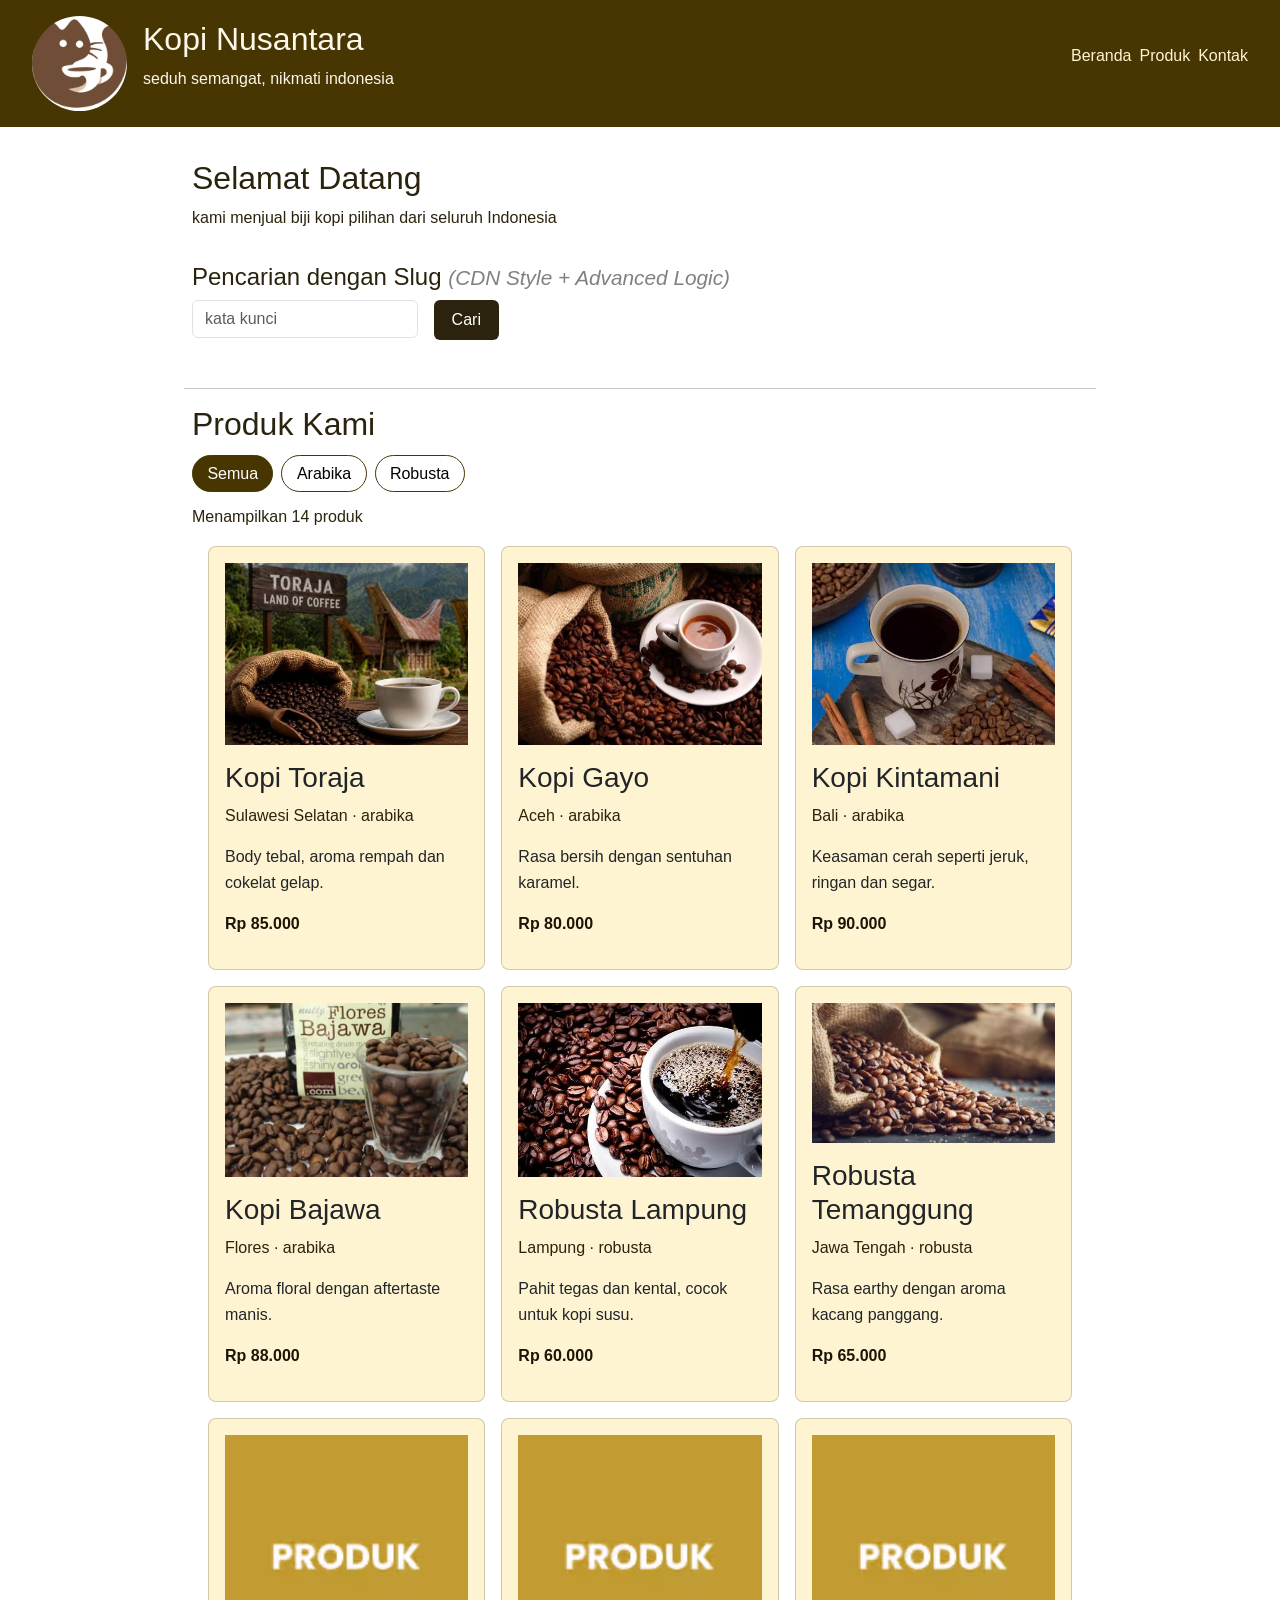
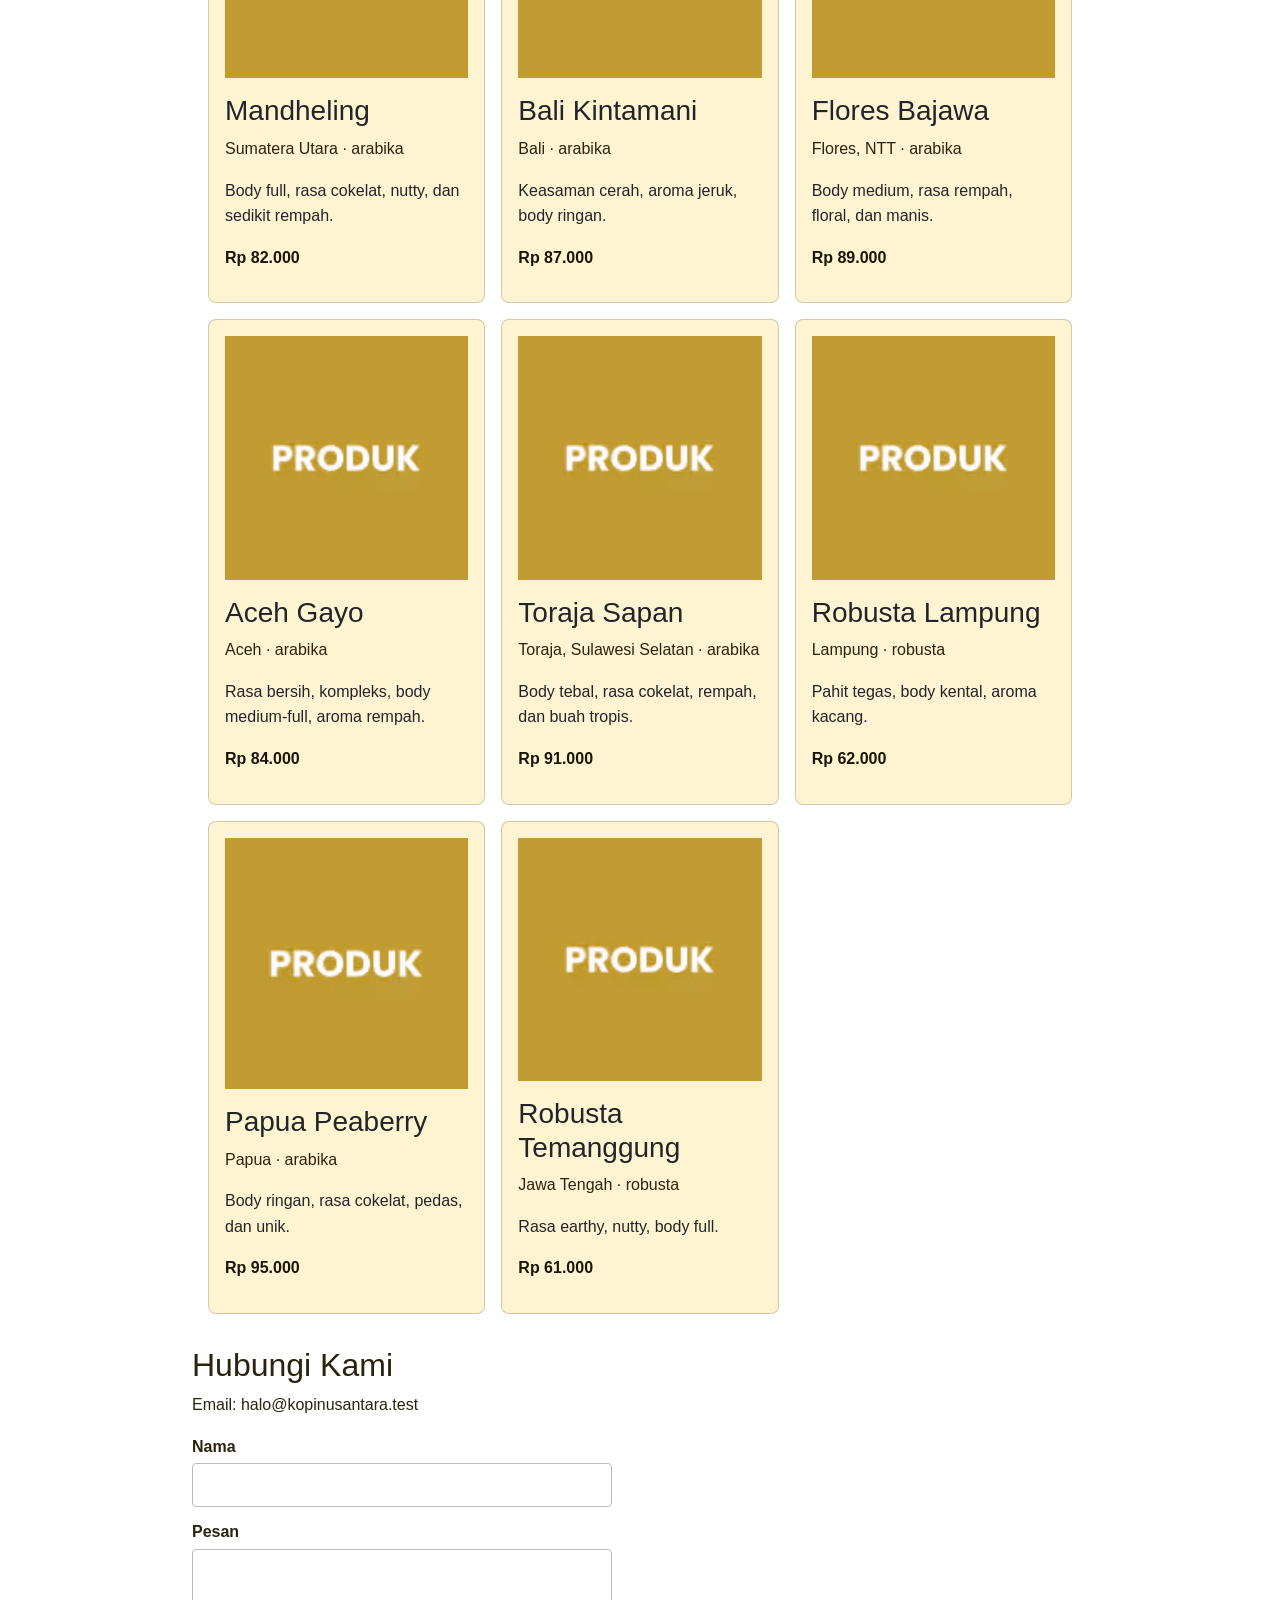
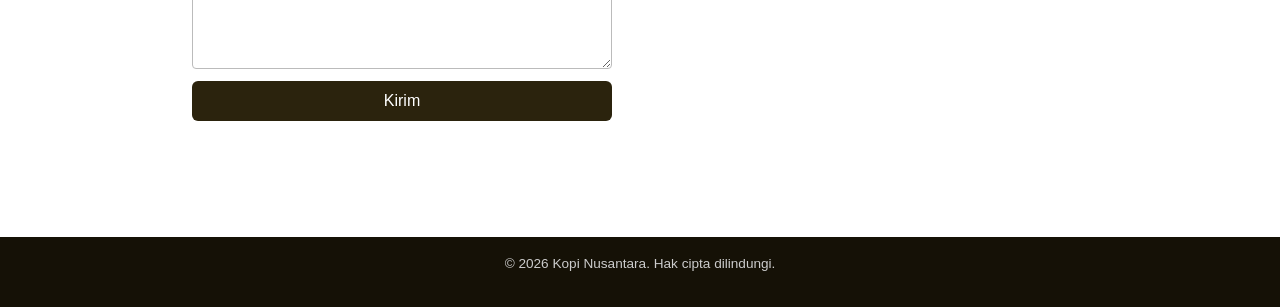
==== index.html @ 4aca623a "pasanga icon, pencarian slug cdn" ====
<!-- Pembuatan STRUKTUR HTML -->
<!DOCTYPE html>
<html lang="id">
<head>
    <title>Kopi Nusantara</title>
    <meta charset="UTF-8">
    <meta name="viewport" content="width=device-width, initial-scale=1.0">
       <!-- CDN Bootstrap 5.3.8 -->
    <link href="https://cdn.jsdelivr.net/npm/bootstrap@5.3.8/dist/css/bootstrap.min.css" rel="stylesheet"
        integrity="sha384-sRIl4kxILFvY47J16cr9ZwB07vP4J8+LH7qKQnuqkuIAvNWLzeN8tE5YBujZqJLB" crossorigin="anonymous">
    <!-- CDN Bootstrap Icons -->
    <link rel="stylesheet" href="https://cdn.jsdelivr.net/npm/bootstrap-icons@1.11.3/font/bootstrap-icons.min.css">
    <!-- Favicon -->
    <link rel="icon" type="image/x-icon" href="img/favicon.ico">
    <link rel="stylesheet" href="css/style.css">
</head>
<!-- TATA LETAK (Layout) -->
<body>
    <!-- Bagian HEADER  -->
    <header class="site-header">
        <!-- Bagian BRAND -->
         <div class="brand">
            <!-- Bagian LOGO -->
            <img src="img/logo-baru.jpg" alt="logo kopi nusantara" class="logo">
            <div><!-- Bagian NAMA WEBSITE & TAGLINE -->
            <!-- NAMA WEBSITE  -->
            <h2 class="site-title">Kopi Nusantara</h2>
            <!-- TAGLINE -->
            <p class="tagline">seduh semangat, nikmati indonesia</p>
            </div>
         </div>
         <!-- BAGIAN NAVIGASI - NAVIGASI -->
          <nav class="main-menu" aria-label="Menu utama"> 
            <ul id="menu"></ul> 
          </nav>
    </header>
    <!-- bagian CONTENT -->
    <main class="site-content">
     <!-- sub bagian untuk Beranda -->
      <section id="beranda">
        <h2>Selamat Datang</h2>
        <p>kami menjual biji kopi pilihan dari seluruh Indonesia</p>
      </section>
      <!-- <PENCARIAN  PAK -->
        <!-- <h3>Pencarian dengan Slug</h3>
        <p>Masukkan kata kunci slug:</p>
        <input type="text" id="inputSlug" placeholder="Contoh: kintamani">
        <br>
        <button onclick="cariSlug()" class="btn">Cari</button>
        <div id="hasilCari"></div> -->
      <!-- PENCARIAN ANANG -->
      <!-- <div>
        <input type="text" id="inputSlug" placeholder="Cari Produk..." oninput="this.value.replace(/[^a-zA-Z\s]/g, '')">
        <button onclick="cariSlug()" class="btn">Cari</button>
        <div id="hasilCari"></div>
      </div> -->

      <!-- 🟢 CDN Style -->
            <h4>Pencarian dengan Slug <em><small style="color: gray; font-size: 1.3rem;">(CDN Style + Advanced
                        Logic)</small></em>
            </h4>
            <div class="row g-3">
                <div class="col-auto">
                    <input type="text" class="form-control" id="inputSlugCDN" placeholder="kata kunci">
                </div>
                <div class="col-auto">
                    <button onclick="cariSlugCDN()" class="btn btn-primary mb-3">Cari</button>
                </div>
                <div id="hasilCariCDN"></div>
                <hr>
            </div>
            
      <!-- sub bagian untuk produk -->
      <section id="produk">
        <h2>Produk Kami</h2> 
        <div class="filters" id="filter-produk"></div> 
        <p class="meta" id="jumlah-produk"></p> 
         <div class="grid" id="daftar-produk"></div> 
      </section>
      <!-- sub bagian untuk kontak -->
      <section id="kontak">
        <h2>Hubungi Kami</h2> 
        <p>Email: halo@kopinusantara.test</p> 
        <form id="form-kontak" novalidate> 
            <label>Nama <input type="text" name="nama"></label> 
            <label>Pesan <textarea name="pesan" rows="4"></textarea></label> 
            <button type="submit" class="btn">Kirim</button> 
            <p id="form-status" role="status"></p> 
        </form> 
      </section>
    </main>
    <!-- bagian FOOTER -->
    <footer class="site-footer">
        <p>&copy; <span id="tahun"></span> Kopi Nusantara. Hak cipta dilindungi.</p>
    </footer>
    <!-- <script src="js/data.js"></script>  -->
     <script src="js/produk.json"></script>
    <script src="js/app.js"></script>
    <script src="js/cari_slug_cdn.js"></script>
    <!-- <script src="js/search.js"></script> -->
</body>
</html>
---- css/style.css ----
:root {
    --warna-utama: #473602;
    --warna-kedua: #291e01;
    --warna-aksen: #fff4d1;
    /* secara umum dapat ditulis dengan */
    --primary-color: #2b230d;
    --secondary-color: #1b1508;
    --accent-color: #fbf7eb;
}

/* RESET DASAR*/
* {
    box-sizing: border-box;
    margin: 0;
    padding: 0;
}

/* TAMPILAN UMUM */
body {
    font-family: Arial, Helvetica, sans-serif;
    line-height: 1.6;
    color: var(--primary-color);
    display: flex;
    flex-direction: column;
    min-height: 100vh;
}

/* HEADER */
.site-header {
    padding: 1rem 2rem;
    background-color: var(--warna-utama);
    color: var(--accent-color);
    display: flex;
    justify-content: space-between;
    align-items: center;
}

/* TAGLINE */
.tagline {
    font-size: 0.05 rem;
}

/* MENU */
.main-menu ul {
    list-style: none;
    display: flex;
    gap: 0.5rem;
    list-style: none;
}

.main-menu a {
    color: var(--warna-aksen);
    text-decoration: none;
}

.main-menu a:hover {
    text-decoration: underline;
}

/* CONTENT */
.site-content {
    padding: 2rem;
    text-align: left;
    flex: 1;
    max-width: 960px;
    width: 100%;
    margin: 0 auto;
}

.site-content section {
    margin-bottom: 2rem;
}

/* LOGO */
.logo {
    border-radius: 50px;
    height: 95px;
    width: auto;
}

.grid {
    display: grid;
    grid-template-columns: repeat(auto-fill, minmax(220px, 1fr));
    gap: 1rem;
    margin: 1rem;
}

.card {
    display: flex;
    flex-direction: column;
    justify-content: space-between;
    background-color: var(--warna-aksen);
    border: 1px solid var(#e6d8c6);
    border-radius: 8px;
    padding: 1rem;
}

.product-photo {
    width: auto;
    height: 100%;
    object-fit: cover;
    background-color: var(--accent-color);
    margin-bottom: 1rem;

}

.meta {
    color: var(--primary-color);
    font-size: 0,9rem;
}

.price {
    font-weight: bold;
    color: var(--secondary-color);
    margin-top: 0,5rem;
}

.brand {
    display: flex;
    align-items: center;
    gap: 1rem;
}

.site-footer {
    padding: 1rem;
    background-color: #151106;
    color: #cccccc;
    text-align: center;
    font-size: 0.85rem;
}

/* ===== Responsif ===== */
img {
    max-width: 100%;
}
@media (max-width: 600px) {
    .site-header
    { flex-direction: column; gap: 1rem;
}
.main-menu ul {
    gap: 1rem;
}
.site-content {
    padding: 1rem;
}
}

/* Media Query: 600px artinya: media/device yang layarnya kurang dari 600px akan mengikuti aturan CSS ini */

/* ===== Filter, tombol, dan formulir ===== */ 
.filters { 
  display: flex; 
  gap: 0.5rem; 
  margin: 0.75rem 0; 
} 
 
.filter { 
  padding: 0.3rem 0.9rem; 
  border: 1px solid var(--warna-utama); 
  background: #ffffff; 
  border-radius: 999px; 
  cursor: pointer; 
  text-transform: capitalize; 
} 
 
.filter.active { 
  background: var(--warna-utama);
   color: #ffffff; 
} 
 
.btn { 
  display: inline-block; 
  padding: 0.5rem 1.1rem; 
  background: var(--primary-color); 
  color: #ffffff; 
  border: none; 
  border-radius: 6px; 
  cursor: pointer; 
} 
 
form { 
  display: grid; 
  gap: 0.75rem; 
  max-width: 420px; 
  margin-top: 1rem; 
} 
 
label { 
  display: grid; 
  gap: 0.25rem; 
  font-weight: bold; 
} 
 
input, 
textarea { 
  padding: 0.5rem; 
  font: inherit; 
  border: 1px solid #bbbbbb; 
  border-radius: 4px; 
} 
 
#form-status { 
  min-height: 1.5em; 
  color: var(--warna-utama); 
}
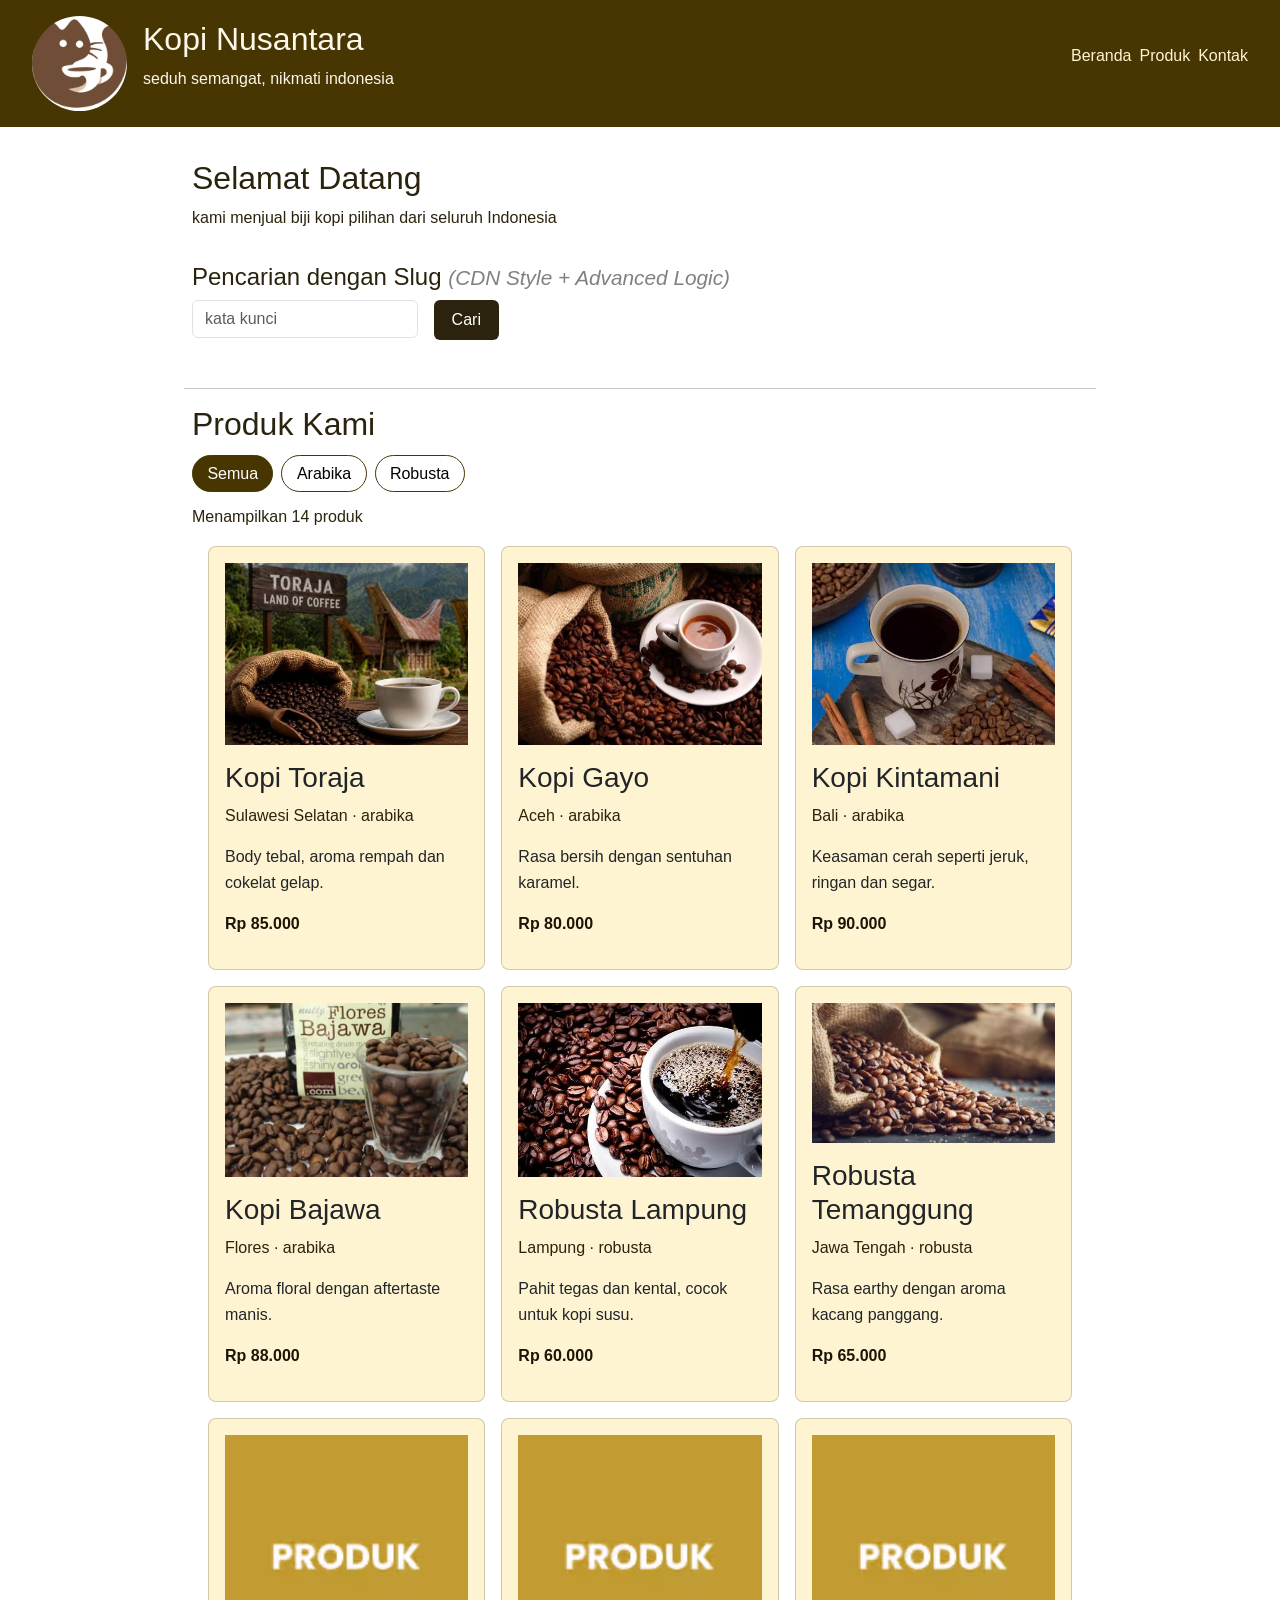
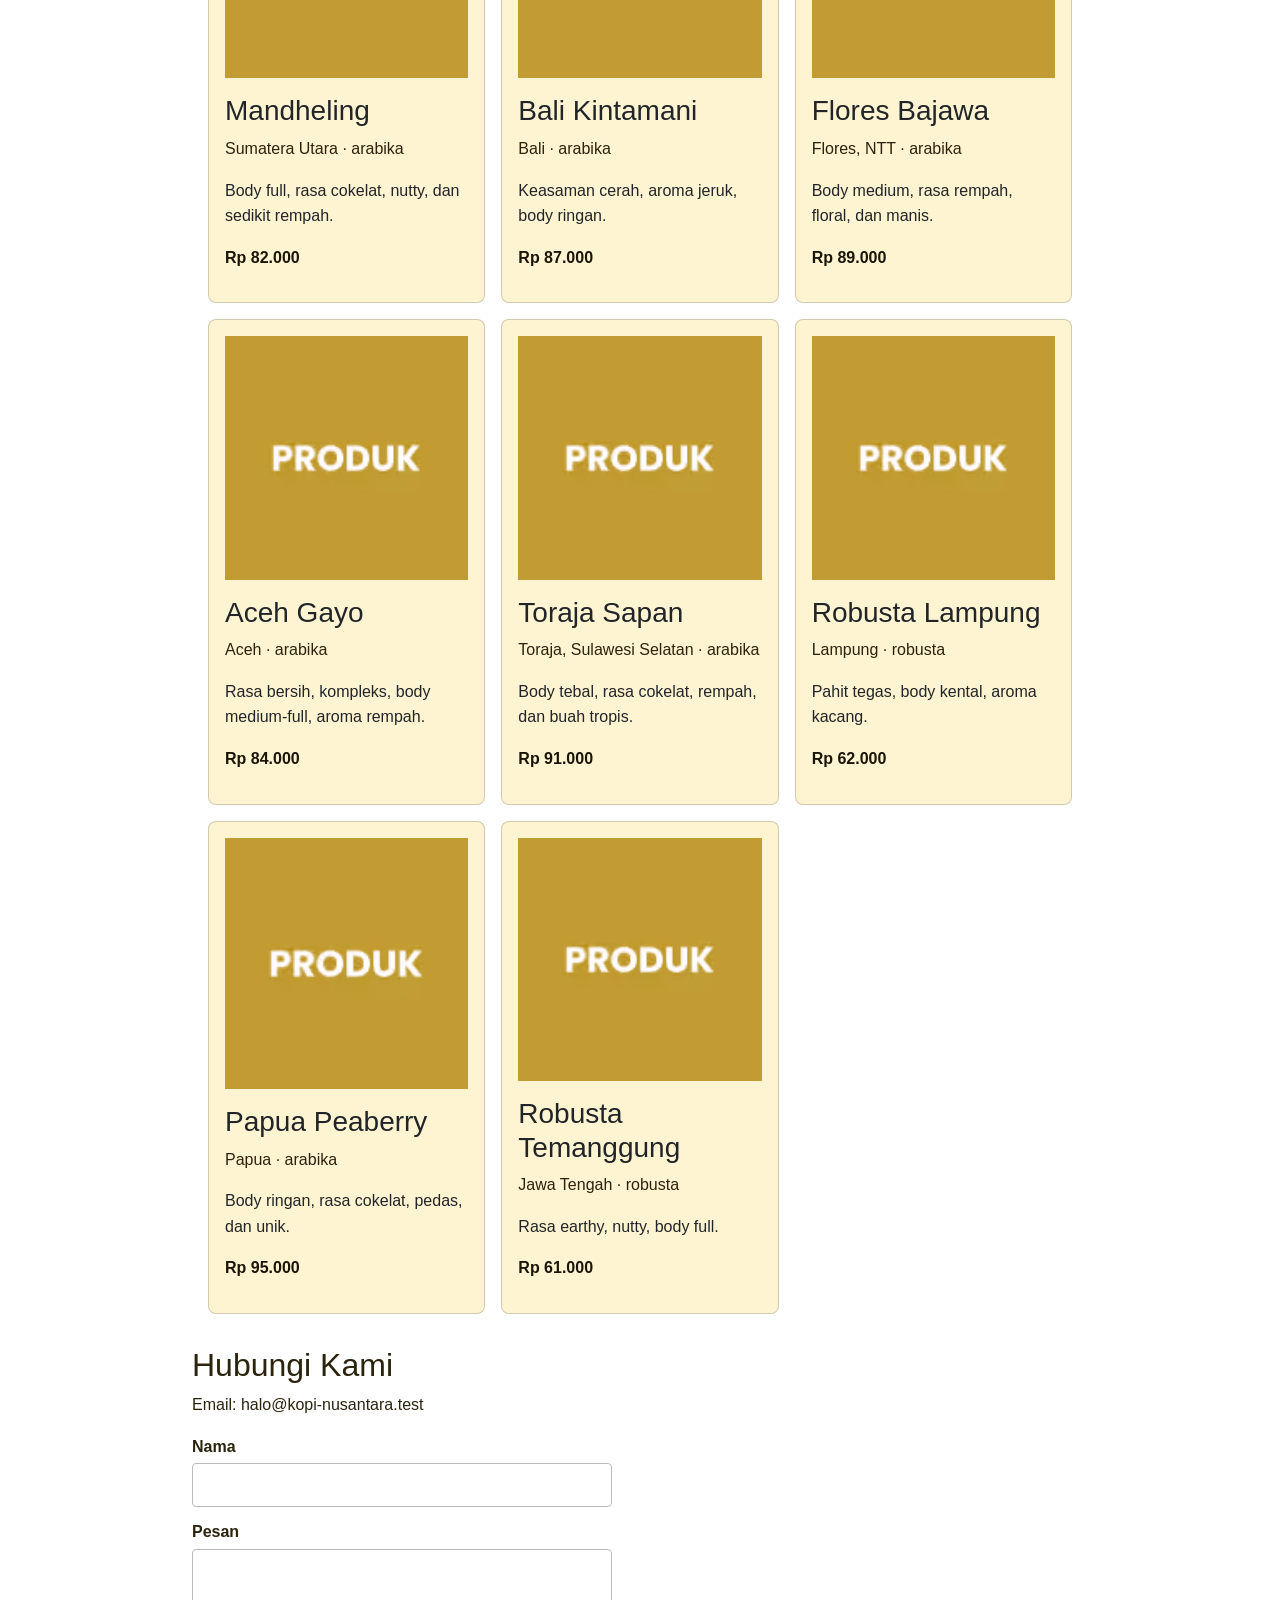
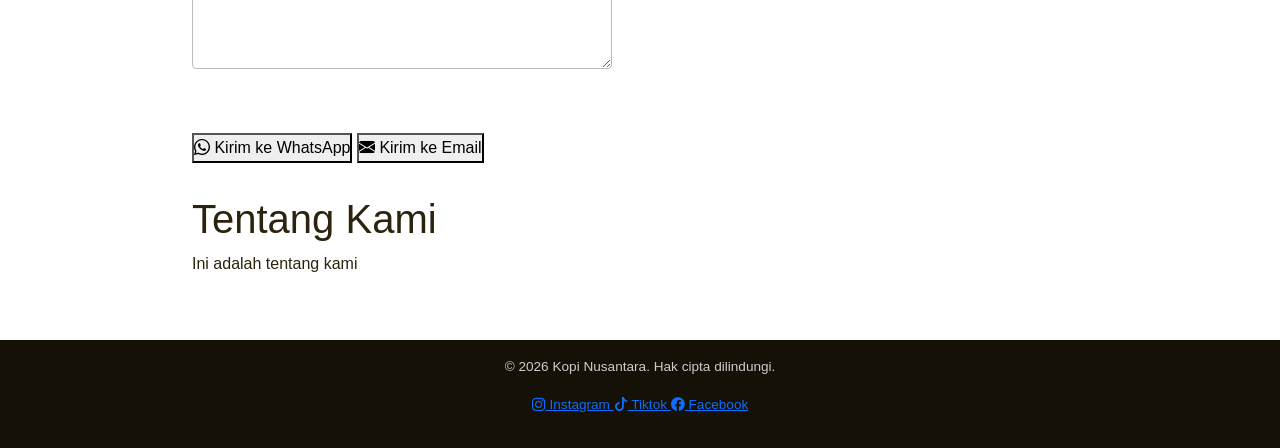
==== commit c4d49a8b: "H10 commit" ====
--- a/index.html
+++ b/index.html
@@ -69,7 +69,7 @@
                 <div id="hasilCariCDN"></div>
                 <hr>
             </div>
-            
+
       <!-- sub bagian untuk produk -->
       <section id="produk">
         <h2>Produk Kami</h2> 
@@ -78,7 +78,7 @@
          <div class="grid" id="daftar-produk"></div> 
       </section>
       <!-- sub bagian untuk kontak -->
-      <section id="kontak">
+      <!-- <section id="kontak">
         <h2>Hubungi Kami</h2> 
         <p>Email: halo@kopinusantara.test</p> 
         <form id="form-kontak" novalidate> 
@@ -87,16 +87,55 @@
             <button type="submit" class="btn">Kirim</button> 
             <p id="form-status" role="status"></p> 
         </form> 
-      </section>
+      </section> -->
+              <section id="kontak">
+            <h2>Hubungi Kami</h2>
+            <p>Email: halo@kopi-nusantara.test</p>
+            <form id="form-kontak" novalidate>
+                <label>Nama <input type="text" name="nama"></label>
+                <label>Pesan <textarea name="pesan" rows="4"></textarea></label>
+                <p id="form-status" role="status"></p>
+                <div class="tombol-kontak-group">
+                    <button onclick="kirimPesanWA(event)" type="button" class="btn-wa">
+                        <i class="bi bi-whatsapp"></i> Kirim ke WhatsApp
+                    </button>
+                    <button onclick="kirimPesanEmail(event)" type="submit" class="btn-email">
+                        <i class="bi bi-envelope-fill"></i> Kirim ke Email
+                    </button>
+                </div>
+            </form>
+        </section>
+        <!-- awal html -->
+        <section id="tentang-kami">
+          <h1>Tentang Kami</h1>
+          <p>Ini adalah tentang kami</p>
+        </section>
+        <!-- akhir html -->
     </main>
     <!-- bagian FOOTER -->
     <footer class="site-footer">
         <p>&copy; <span id="tahun"></span> Kopi Nusantara. Hak cipta dilindungi.</p>
+        <p class="medsos">
+          <a href="https://www.instagram.com/faar.y"
+          aria-label="Instagram Kopi Nusantara">
+          <i class="bi bi-instagram"></i><span> Instagram</span>
+          </a>
+          <a href="https://www.tiktok.com/faberhaleth"
+          aria-label="Tiktok Kopi Nusantara">
+          <i class="bi bi-tiktok"></i><span> Tiktok</span>
+          </a>
+          <a href="https://www.facebook.com/farhanahyahya"
+          aria-label="Fecebook Kopi Nusantara">
+          <i class="bi bi-facebook"></i><span> Facebook</span>
+          </a>
+        </p>
+        <!-- <p class="medsos"><i class="bi bi-instagram"></i> Instagram | <i class="bi bi-tiktok"></i> TikTok | <i class="bi bi-facebook"></i> Facebook</p> -->
     </footer>
     <!-- <script src="js/data.js"></script>  -->
      <script src="js/produk.json"></script>
     <script src="js/app.js"></script>
     <script src="js/cari_slug_cdn.js"></script>
+    <script src="js/kirim-pesan.js"></script>
     <!-- <script src="js/search.js"></script> -->
 </body>
 </html>
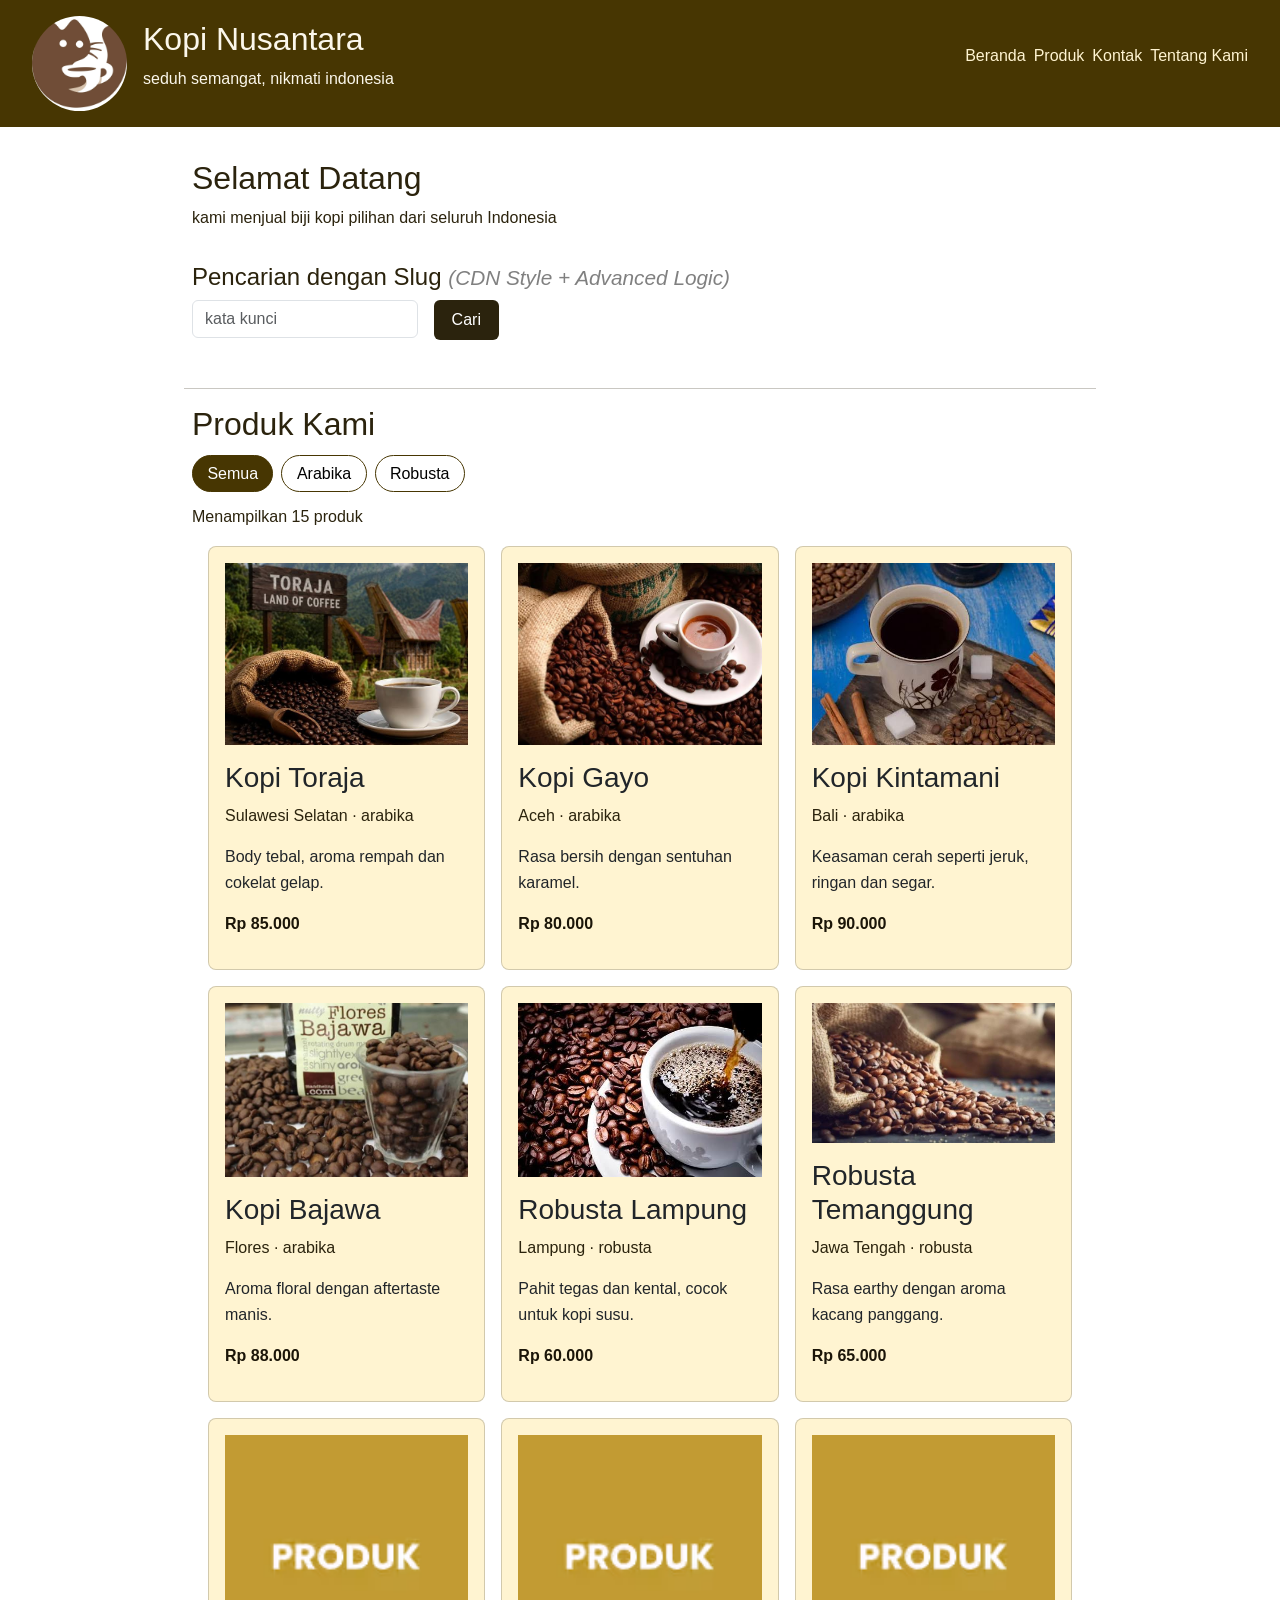
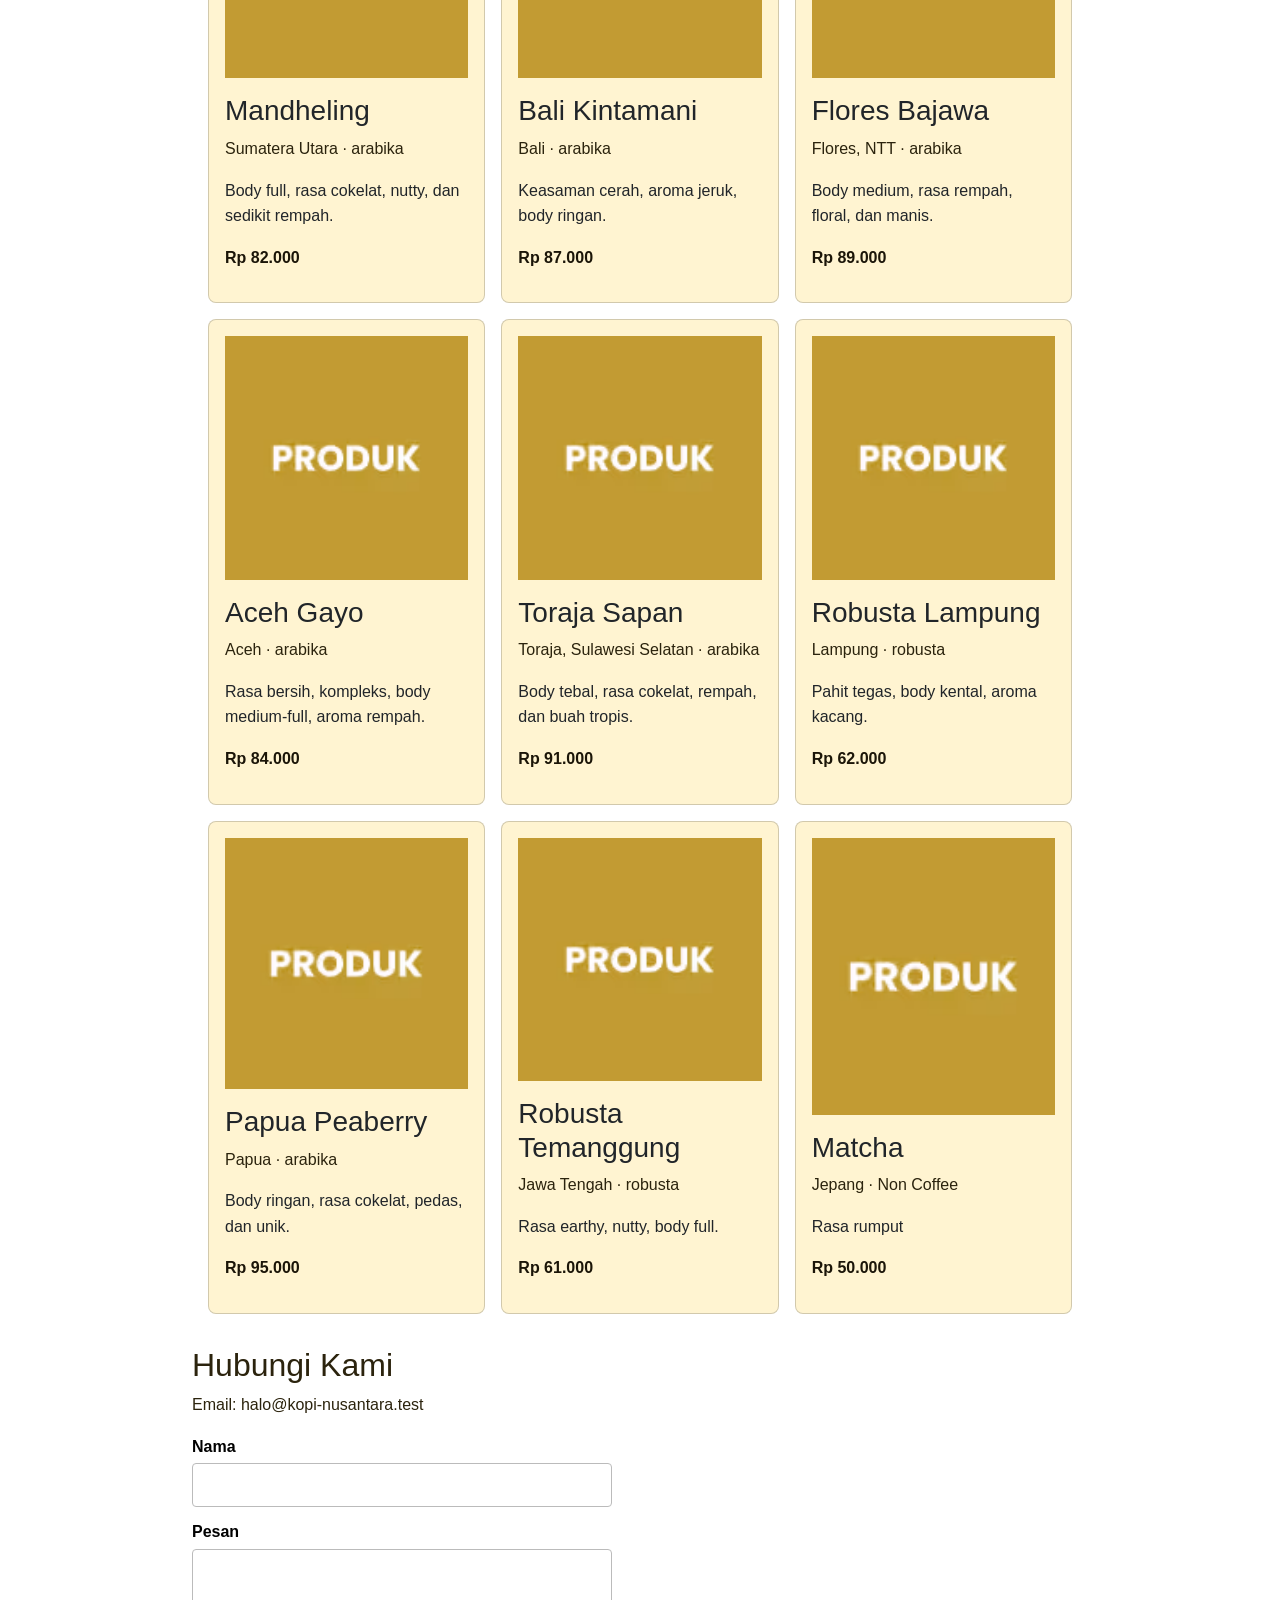
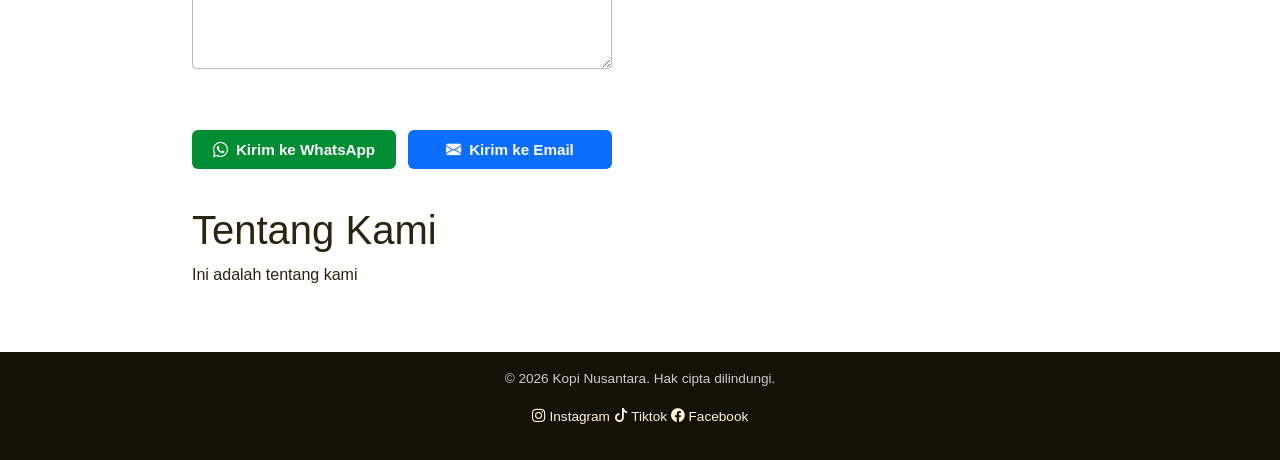
==== commit 82a31881: "H13 commit" ====
--- a/index.html
+++ b/index.html
@@ -132,7 +132,7 @@
         <!-- <p class="medsos"><i class="bi bi-instagram"></i> Instagram | <i class="bi bi-tiktok"></i> TikTok | <i class="bi bi-facebook"></i> Facebook</p> -->
     </footer>
     <!-- <script src="js/data.js"></script>  -->
-     <script src="js/produk.json"></script>
+     <script src="data/produk.json"></script>
     <script src="js/app.js"></script>
     <script src="js/cari_slug_cdn.js"></script>
     <script src="js/kirim-pesan.js"></script>
--- a/css/style.css
+++ b/css/style.css
@@ -202,4 +202,111 @@
 #form-status { 
   min-height: 1.5em; 
   color: var(--warna-utama); 
-} +} 
+
+/* ====== Spesifitas Style Form Kontak ======*/
+/* Aturan khusus untuk label di dalam form */
+#form-kontak label {
+    display: grid;
+    gap: 0.25rem;
+    font-weight: bold;
+    margin-bottom: 0;
+    color: initial;
+}
+
+/* Aturan khusus untuk input di dalam form */
+#form-kontak input,
+#form-kontak textarea {
+    padding: 0.5rem;
+    font: inherit;
+    border: 1px solid #bbbbbb;
+    border-radius: 4px;
+    margin: 0;
+}
+
+/* Pastikan button di form juga tidak terpengaruh oleh style dari halaman lain */
+#form-kontak button {
+    /* Gaya default button Anda */
+    display: inline-block;
+    margin: 5px 0;
+    padding: 0.7rem 1.1rem;
+    background: var(--warna-utama);
+    color: #ffffff;
+    border: none;
+    border-radius: 6px;
+    cursor: pointer;
+    /* Mengembalikan properti yang mungkin diubah oleh Bootstrap */
+}
+
+#form-kontak button:hover {
+    background: var(--warna-kedua);
+}
+
+/* Reset properti umum yang sering ditimpa oleh Bootstrap */
+#form-kontak * {
+    all: revert;
+}
+
+#form-kontak {
+    display: grid;
+    gap: 0.75rem;
+    max-width: 420px;
+    margin-top: 1rem;
+}
+
+/* Tombol Bersebelahan & Responsif (Kontak Kami) */
+#form-kontak .tombol-kontak-group {
+    display: flex;
+    gap: 0.75rem;
+    flex-wrap: wrap;
+    width: 100%;
+}
+
+#form-kontak .tombol-kontak-group button {
+    flex: 1 1 160px;
+    display: inline-flex;
+    align-items: center;
+    justify-content: center;
+    gap: 0.5rem;
+    padding: 0.7rem 1rem;
+    font-size: 0.95rem;
+    font-weight: 600;
+    border: none;
+    border-radius: 6px;
+    cursor: pointer;
+    text-decoration: none;
+    transition: background-color 0.2s ease, transform 0.1s ease;
+}
+
+#form-kontak .tombol-kontak-group button:active {
+    transform: scale(0.97);
+}
+
+/* Tombol WhatsApp (Hijau) */
+#form-kontak .tombol-kontak-group .btn-wa {
+    background-color: #008d34;
+    color: #ffffff;
+}
+
+#form-kontak .tombol-kontak-group .btn-wa:hover {
+    background-color: #1eb857;
+}
+
+/* Tombol Email (Biru) */
+#form-kontak .tombol-kontak-group .btn-email {
+    background-color: #0d6efd;
+    color: #ffffff;
+}
+
+#form-kontak .tombol-kontak-group .btn-email:hover {
+    background-color: #0b5ed7;
+}
+
+.medsos a {
+    text-decoration: none;
+    color: var(--warna-aksen)
+}
+
+.medsos a:hover {
+    color: var(--warna-utama)
+}
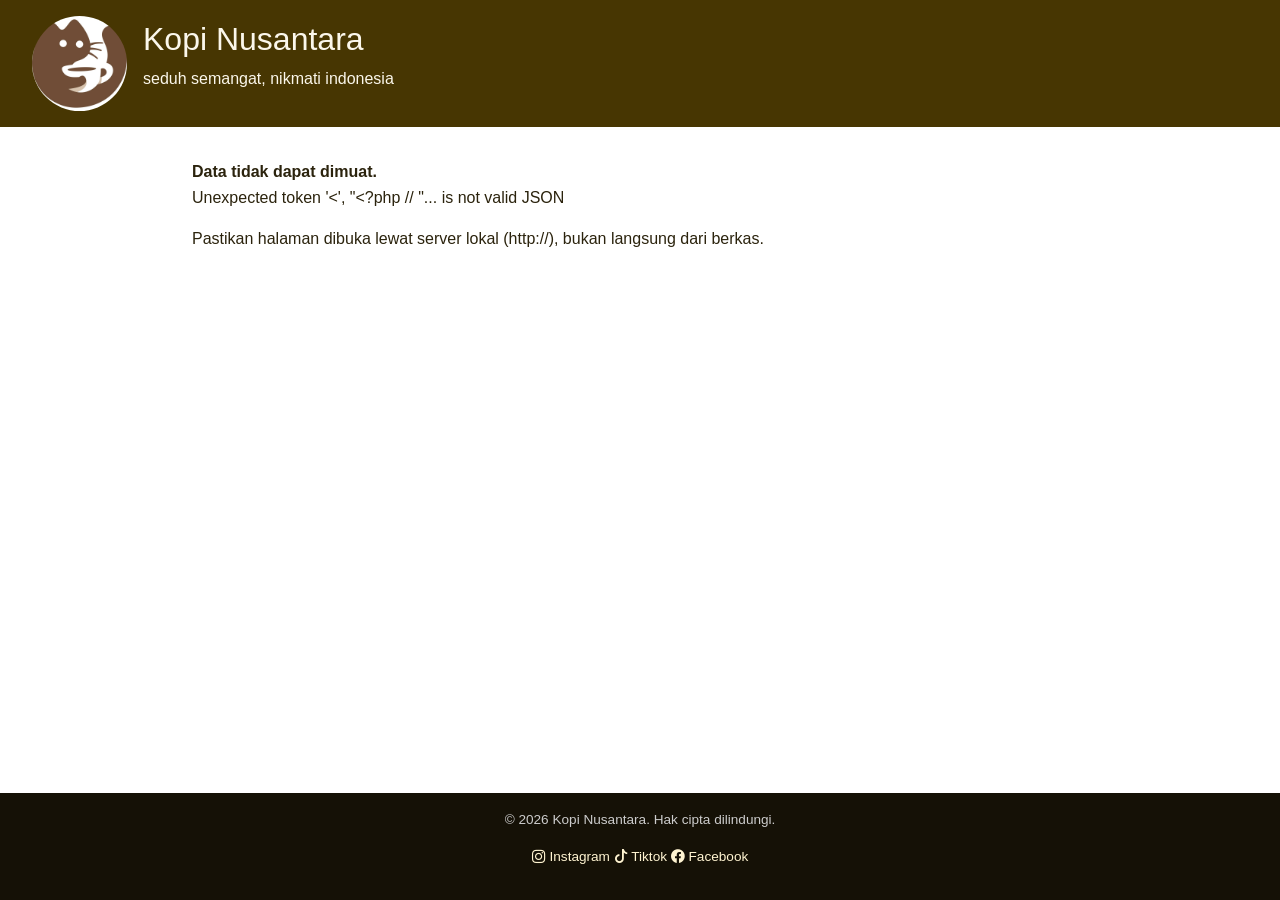
==== commit f797f8c1: "H13 commit" ====
--- a/index.html
+++ b/index.html
@@ -132,7 +132,7 @@
         <!-- <p class="medsos"><i class="bi bi-instagram"></i> Instagram | <i class="bi bi-tiktok"></i> TikTok | <i class="bi bi-facebook"></i> Facebook</p> -->
     </footer>
     <!-- <script src="js/data.js"></script>  -->
-     <script src="data/produk.json"></script>
+    <!-- <script src="data/produk.json"></script> -->
     <script src="js/app.js"></script>
     <script src="js/cari_slug_cdn.js"></script>
     <script src="js/kirim-pesan.js"></script>
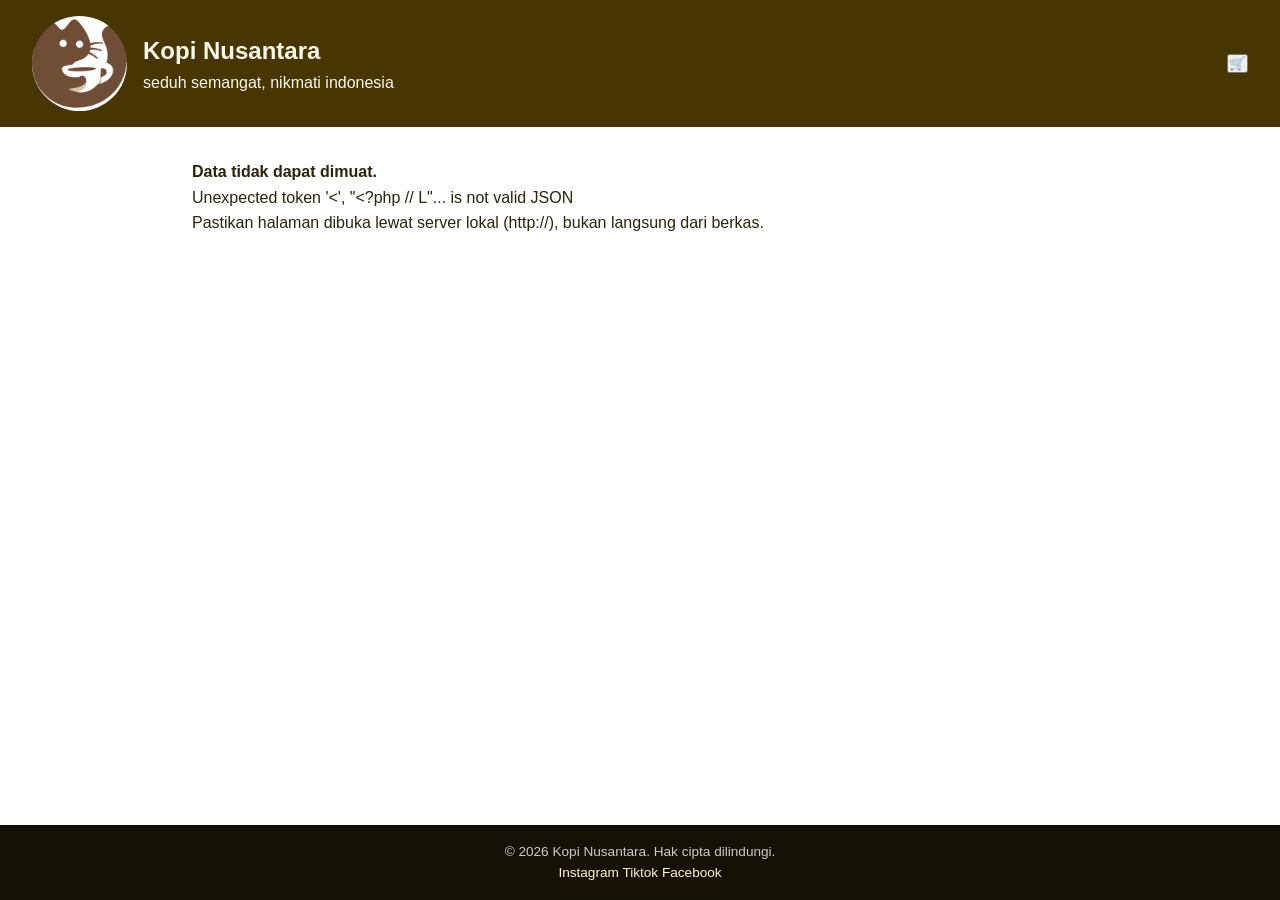
==== commit 0fedaa3d: "H16 commit" ====
--- a/index.html
+++ b/index.html
@@ -6,10 +6,10 @@
     <meta charset="UTF-8">
     <meta name="viewport" content="width=device-width, initial-scale=1.0">
        <!-- CDN Bootstrap 5.3.8 -->
-    <link href="https://cdn.jsdelivr.net/npm/bootstrap@5.3.8/dist/css/bootstrap.min.css" rel="stylesheet"
-        integrity="sha384-sRIl4kxILFvY47J16cr9ZwB07vP4J8+LH7qKQnuqkuIAvNWLzeN8tE5YBujZqJLB" crossorigin="anonymous">
+    <!-- <link href="https://cdn.jsdelivr.net/npm/bootstrap@5.3.8/dist/css/bootstrap.min.css" rel="stylesheet"
+        integrity="sha384-sRIl4kxILFvY47J16cr9ZwB07vP4J8+LH7qKQnuqkuIAvNWLzeN8tE5YBujZqJLB" crossorigin="anonymous"> -->
     <!-- CDN Bootstrap Icons -->
-    <link rel="stylesheet" href="https://cdn.jsdelivr.net/npm/bootstrap-icons@1.11.3/font/bootstrap-icons.min.css">
+    <!-- <link rel="stylesheet" href="https://cdn.jsdelivr.net/npm/bootstrap-icons@1.11.3/font/bootstrap-icons.min.css"> -->
     <!-- Favicon -->
     <link rel="icon" type="image/x-icon" href="img/favicon.ico">
     <link rel="stylesheet" href="css/style.css">
@@ -33,6 +33,9 @@
           <nav class="main-menu" aria-label="Menu utama"> 
             <ul id="menu"></ul> 
           </nav>
+        <button id="tombol-keranjang-header" class="cart-icon" onclick="location.hash='#keranjang'"> 
+  🛒 <span id="badge-keranjang" class="badge" hidden>0</span> 
+</button> 
     </header>
     <!-- bagian CONTENT -->
     <main class="site-content">
@@ -110,6 +113,11 @@
           <h1>Tentang Kami</h1>
           <p>Ini adalah tentang kami</p>
         </section>
+        <section id="keranjang"> 
+  <h2>Keranjang Belanja</h2> 
+  <div id="isi-keranjang"></div> 
+  <p class="total-keranjang">Total: <span id="total-keranjang">Rp 0</span></p> 
+</section> 
         <!-- akhir html -->
     </main>
     <!-- bagian FOOTER -->
@@ -133,6 +141,8 @@
     </footer>
     <!-- <script src="js/data.js"></script>  -->
     <!-- <script src="data/produk.json"></script> -->
+    
+    <script src="js/keranjang.js"></script>
     <script src="js/app.js"></script>
     <script src="js/cari_slug_cdn.js"></script>
     <script src="js/kirim-pesan.js"></script>
--- a/css/style.css
+++ b/css/style.css
@@ -309,4 +309,5 @@
 
 .medsos a:hover {
     color: var(--warna-utama)
-}+}
+
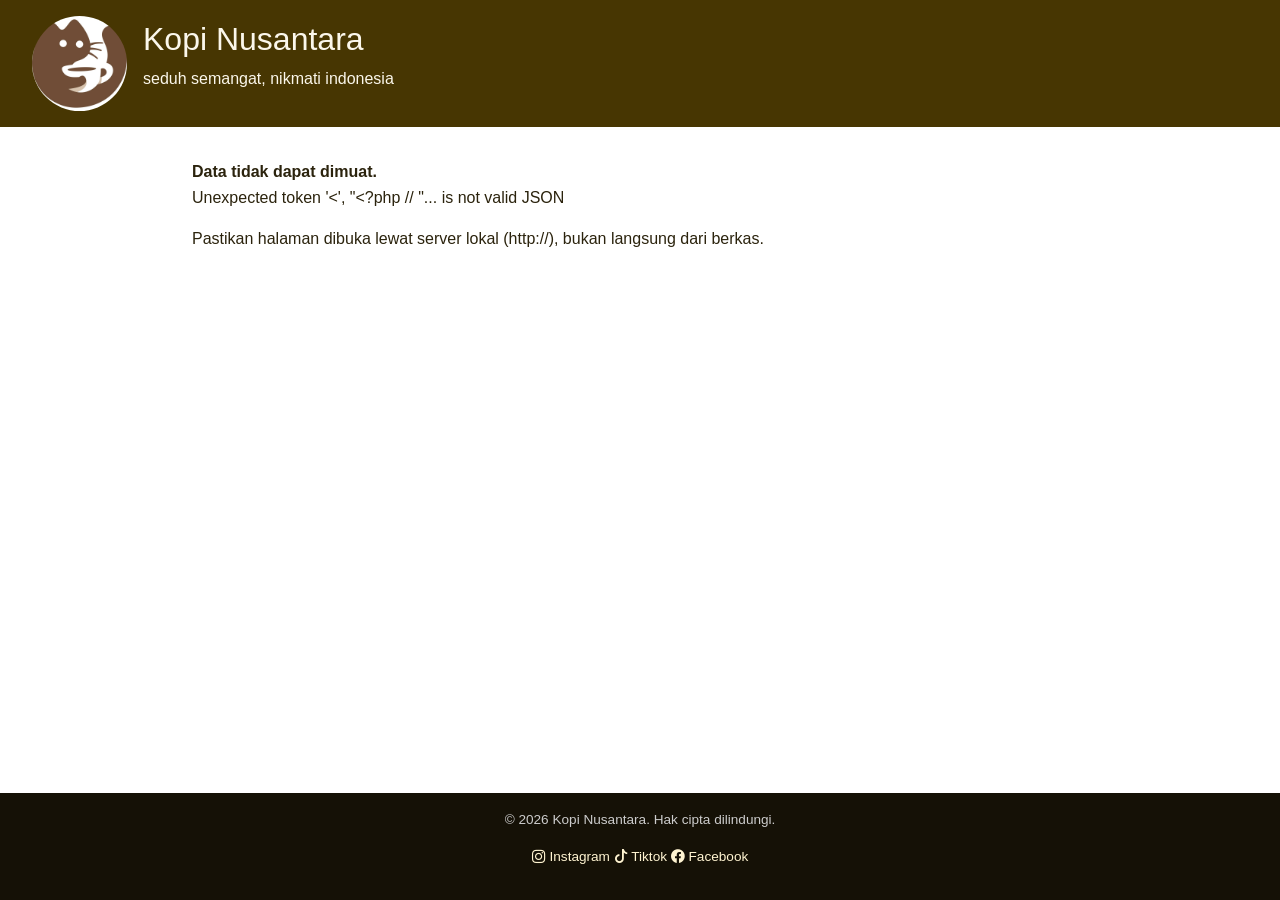
==== commit bd0db528: "Merge 4eb4deb73c5bf9e979dd5ba1873e339199077060 into 1d1a2d9163864ced4ce55fcaea648ce9ff9a211f" ====
--- a/index.html
+++ b/index.html
@@ -6,10 +6,10 @@
     <meta charset="UTF-8">
     <meta name="viewport" content="width=device-width, initial-scale=1.0">
        <!-- CDN Bootstrap 5.3.8 -->
-    <!-- <link href="https://cdn.jsdelivr.net/npm/bootstrap@5.3.8/dist/css/bootstrap.min.css" rel="stylesheet"
-        integrity="sha384-sRIl4kxILFvY47J16cr9ZwB07vP4J8+LH7qKQnuqkuIAvNWLzeN8tE5YBujZqJLB" crossorigin="anonymous"> -->
+    <link href="https://cdn.jsdelivr.net/npm/bootstrap@5.3.8/dist/css/bootstrap.min.css" rel="stylesheet"
+        integrity="sha384-sRIl4kxILFvY47J16cr9ZwB07vP4J8+LH7qKQnuqkuIAvNWLzeN8tE5YBujZqJLB" crossorigin="anonymous">
     <!-- CDN Bootstrap Icons -->
-    <!-- <link rel="stylesheet" href="https://cdn.jsdelivr.net/npm/bootstrap-icons@1.11.3/font/bootstrap-icons.min.css"> -->
+    <link rel="stylesheet" href="https://cdn.jsdelivr.net/npm/bootstrap-icons@1.11.3/font/bootstrap-icons.min.css">
     <!-- Favicon -->
     <link rel="icon" type="image/x-icon" href="img/favicon.ico">
     <link rel="stylesheet" href="css/style.css">
@@ -33,9 +33,6 @@
           <nav class="main-menu" aria-label="Menu utama"> 
             <ul id="menu"></ul> 
           </nav>
-        <button id="tombol-keranjang-header" class="cart-icon" onclick="location.hash='#keranjang'"> 
-  🛒 <span id="badge-keranjang" class="badge" hidden>0</span> 
-</button> 
     </header>
     <!-- bagian CONTENT -->
     <main class="site-content">
@@ -113,11 +110,6 @@
           <h1>Tentang Kami</h1>
           <p>Ini adalah tentang kami</p>
         </section>
-        <section id="keranjang"> 
-  <h2>Keranjang Belanja</h2> 
-  <div id="isi-keranjang"></div> 
-  <p class="total-keranjang">Total: <span id="total-keranjang">Rp 0</span></p> 
-</section> 
         <!-- akhir html -->
     </main>
     <!-- bagian FOOTER -->
@@ -141,8 +133,6 @@
     </footer>
     <!-- <script src="js/data.js"></script>  -->
     <!-- <script src="data/produk.json"></script> -->
-    
-    <script src="js/keranjang.js"></script>
     <script src="js/app.js"></script>
     <script src="js/cari_slug_cdn.js"></script>
     <script src="js/kirim-pesan.js"></script>
--- a/css/style.css
+++ b/css/style.css
@@ -309,5 +309,4 @@
 
 .medsos a:hover {
     color: var(--warna-utama)
-}
-
+}
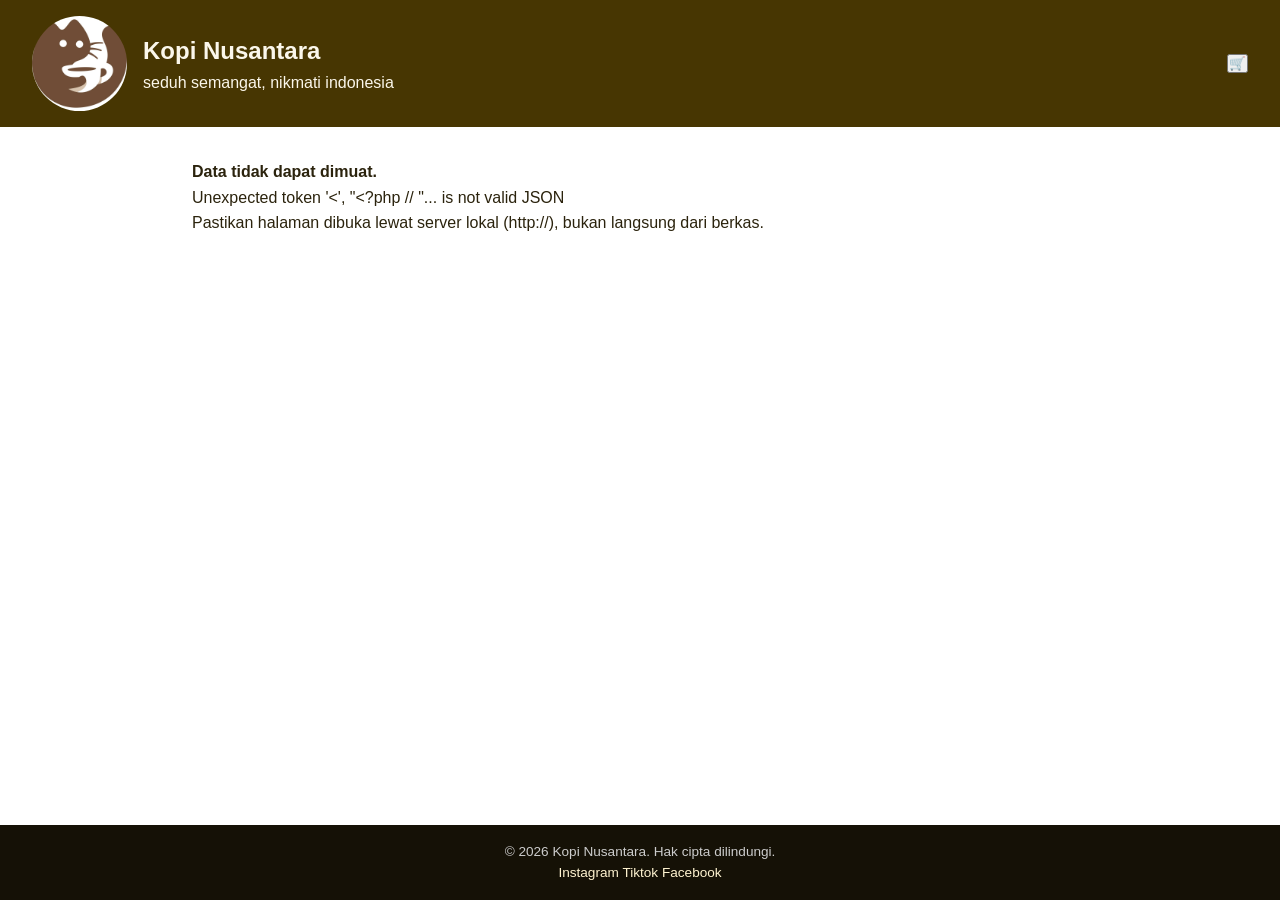
==== commit b858fa9e: "H16-B01" ====
--- a/index.html
+++ b/index.html
@@ -6,10 +6,10 @@
     <meta charset="UTF-8">
     <meta name="viewport" content="width=device-width, initial-scale=1.0">
        <!-- CDN Bootstrap 5.3.8 -->
-    <link href="https://cdn.jsdelivr.net/npm/bootstrap@5.3.8/dist/css/bootstrap.min.css" rel="stylesheet"
-        integrity="sha384-sRIl4kxILFvY47J16cr9ZwB07vP4J8+LH7qKQnuqkuIAvNWLzeN8tE5YBujZqJLB" crossorigin="anonymous">
+    <!-- <link href="https://cdn.jsdelivr.net/npm/bootstrap@5.3.8/dist/css/bootstrap.min.css" rel="stylesheet"
+        integrity="sha384-sRIl4kxILFvY47J16cr9ZwB07vP4J8+LH7qKQnuqkuIAvNWLzeN8tE5YBujZqJLB" crossorigin="anonymous"> -->
     <!-- CDN Bootstrap Icons -->
-    <link rel="stylesheet" href="https://cdn.jsdelivr.net/npm/bootstrap-icons@1.11.3/font/bootstrap-icons.min.css">
+    <!-- <link rel="stylesheet" href="https://cdn.jsdelivr.net/npm/bootstrap-icons@1.11.3/font/bootstrap-icons.min.css"> -->
     <!-- Favicon -->
     <link rel="icon" type="image/x-icon" href="img/favicon.ico">
     <link rel="stylesheet" href="css/style.css">
@@ -33,6 +33,9 @@
           <nav class="main-menu" aria-label="Menu utama"> 
             <ul id="menu"></ul> 
           </nav>
+        <button id="tombol-keranjang-header" class="cart-icon" onclick="window.location.href='#keranjang'">
+    🛒 <span id="badge-keranjang" class="badge" hidden>0</span>
+</button>
     </header>
     <!-- bagian CONTENT -->
     <main class="site-content">
@@ -110,6 +113,11 @@
           <h1>Tentang Kami</h1>
           <p>Ini adalah tentang kami</p>
         </section>
+        <section id="keranjang"> 
+  <h2>Keranjang Belanja</h2> 
+  <div id="isi-keranjang"></div> 
+  <p class="total-keranjang">Total: <span id="total-keranjang">Rp 0</span></p> 
+</section> 
         <!-- akhir html -->
     </main>
     <!-- bagian FOOTER -->
@@ -133,6 +141,8 @@
     </footer>
     <!-- <script src="js/data.js"></script>  -->
     <!-- <script src="data/produk.json"></script> -->
+    
+    <script src="js/keranjang.js"></script>
     <script src="js/app.js"></script>
     <script src="js/cari_slug_cdn.js"></script>
     <script src="js/kirim-pesan.js"></script>
